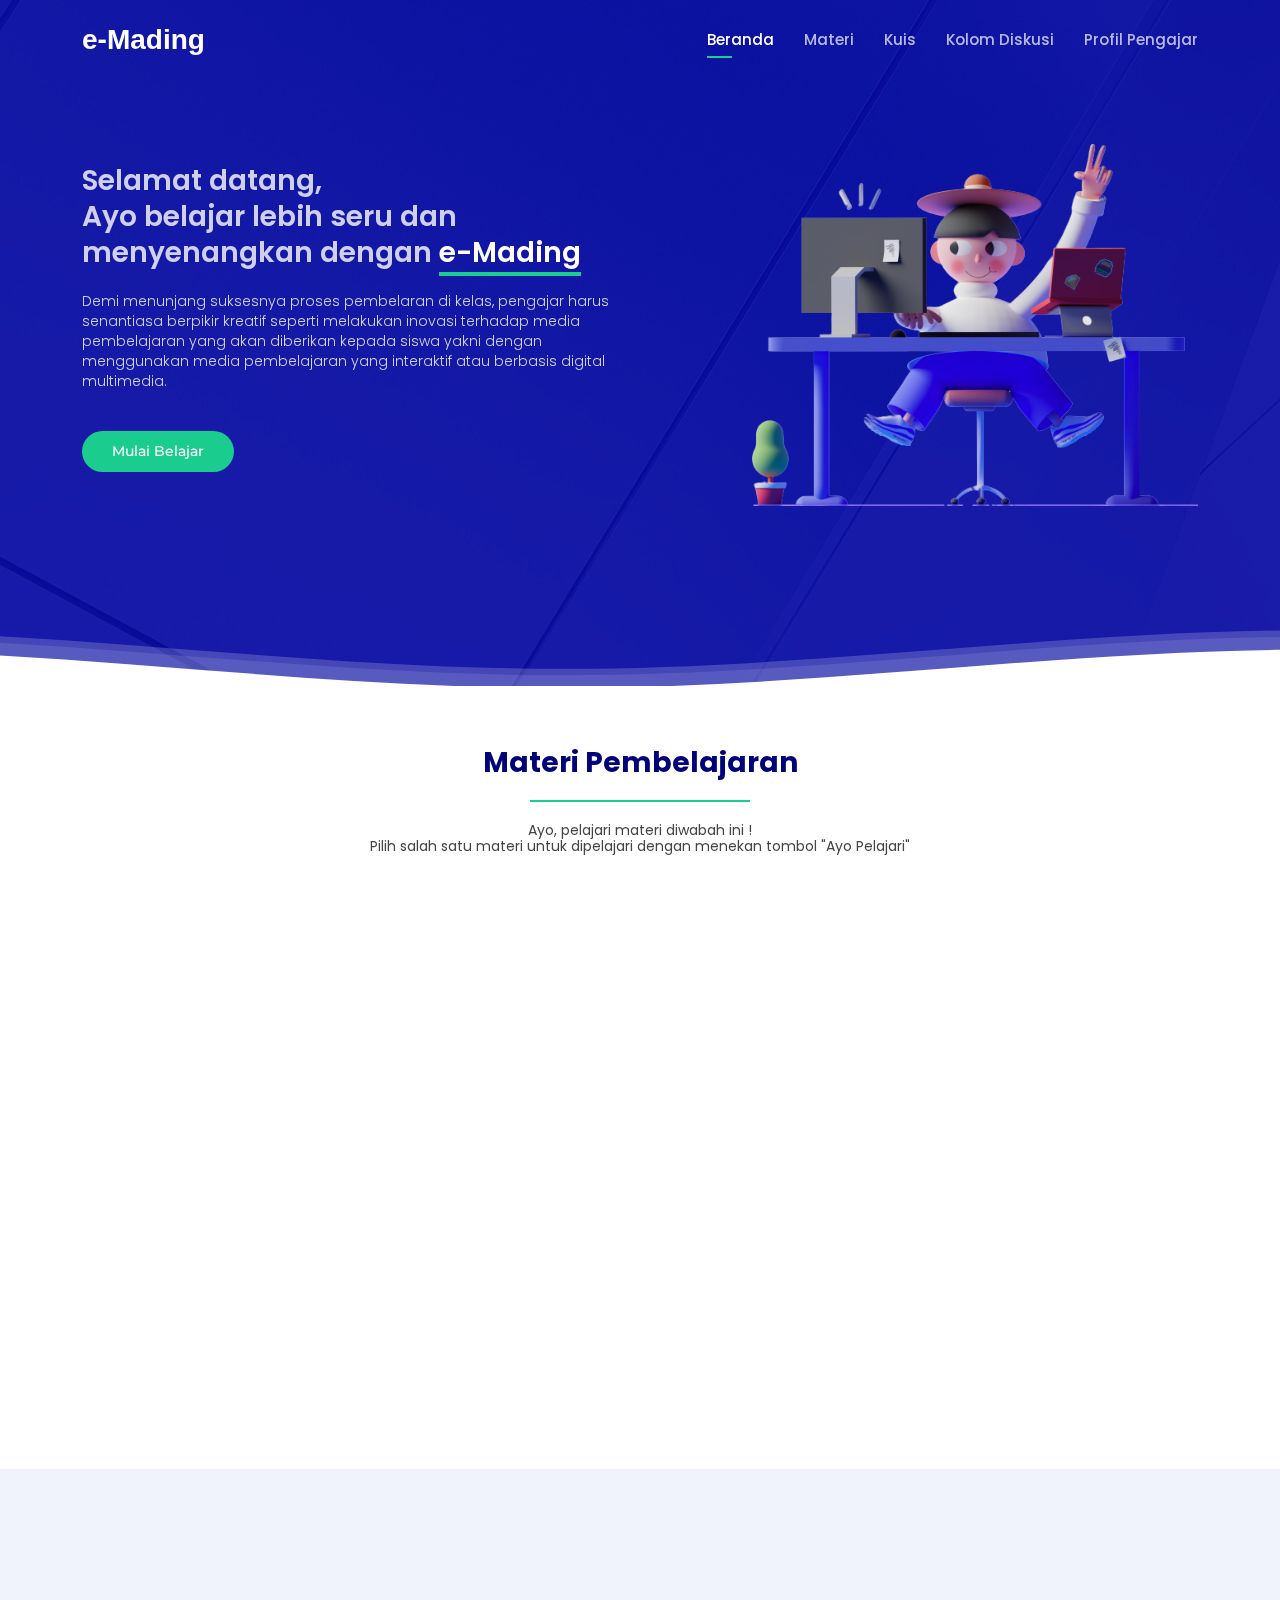
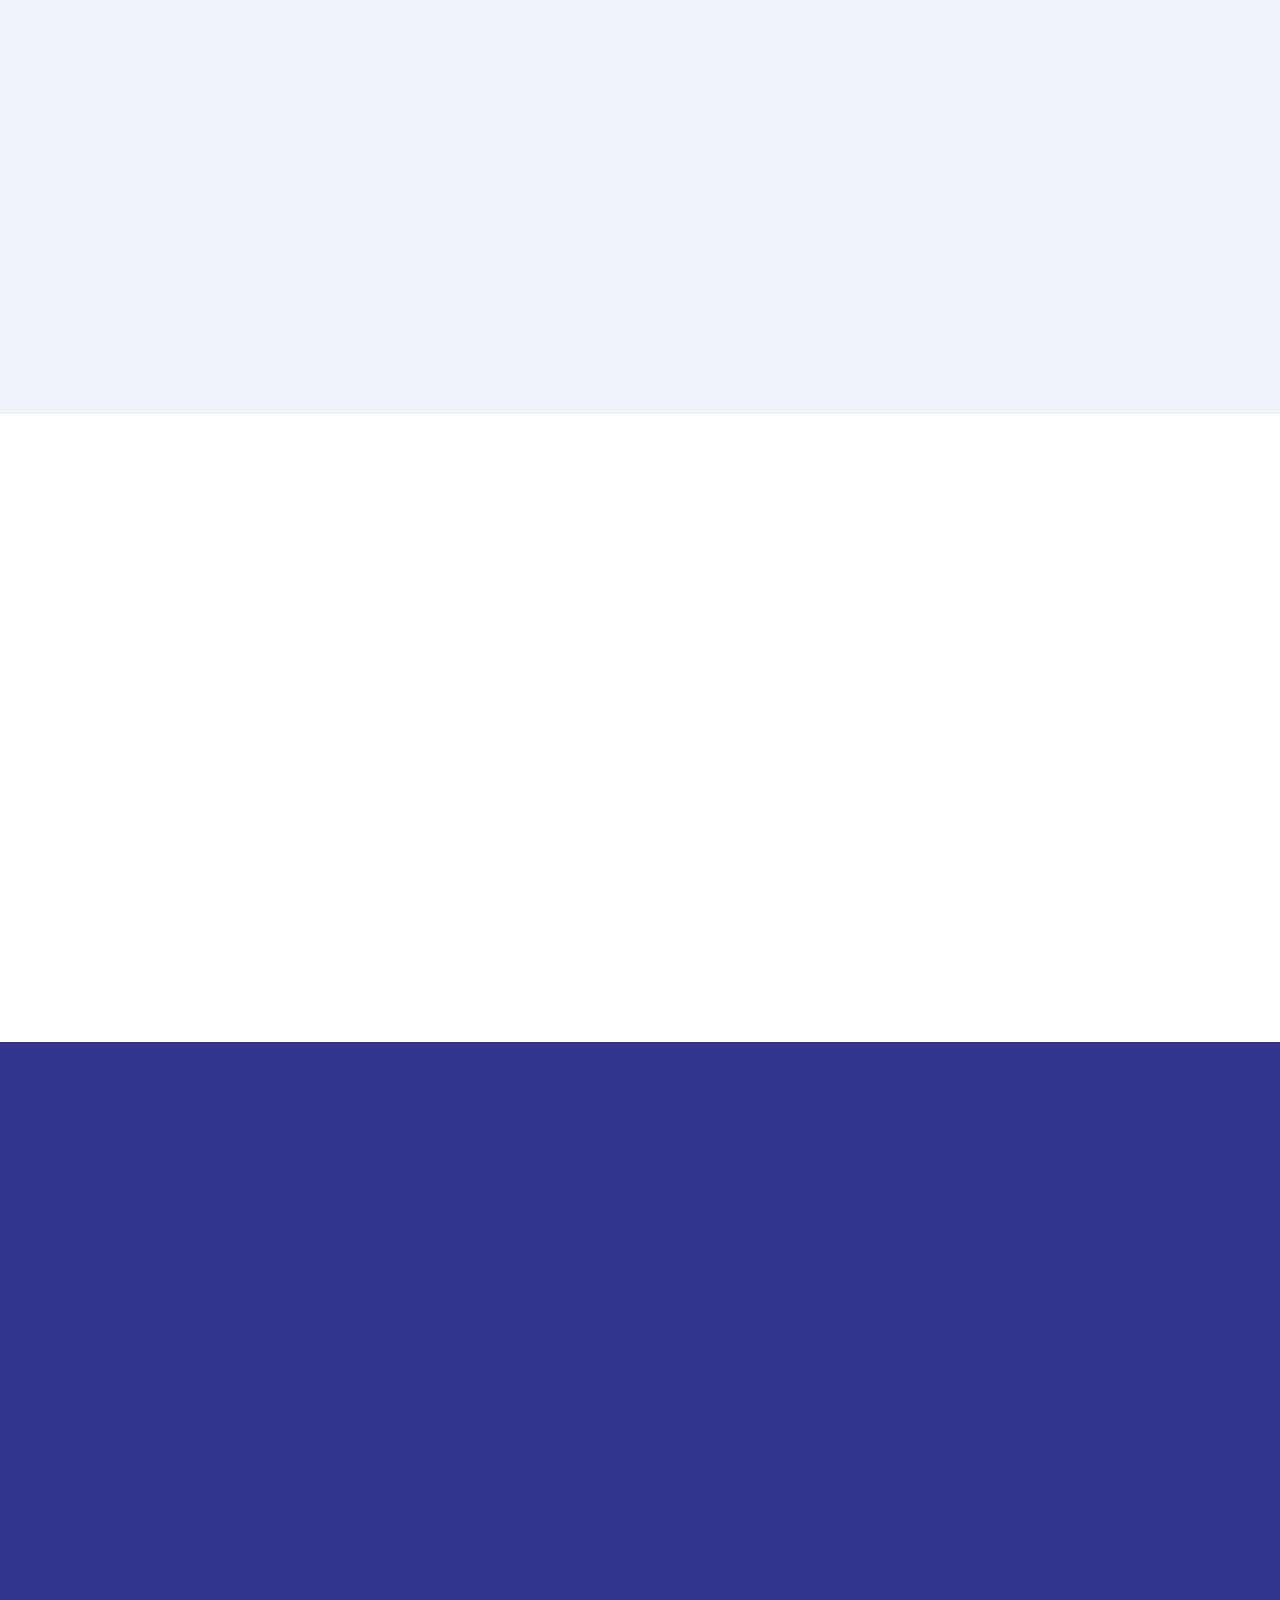
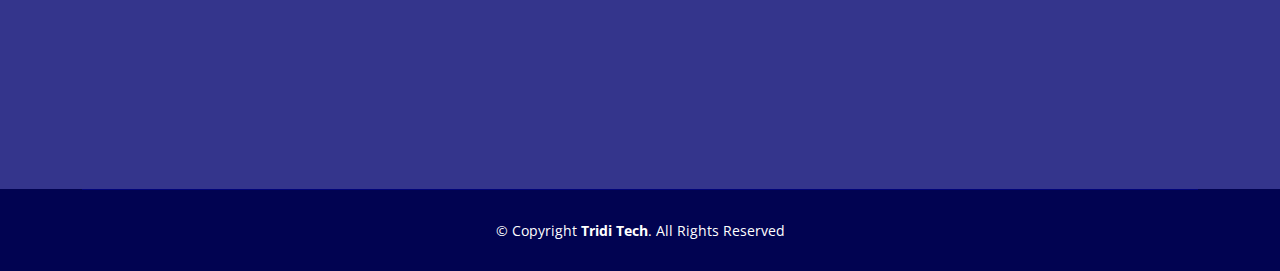
==== index.html @ 6691576b "first commit" ====
<!DOCTYPE html>
<html lang="en">

<head>
  <meta charset="utf-8">
  <meta content="width=device-width, initial-scale=1.0" name="viewport">

  <title>e-Mading - Media pembelajaran interaktif</title>
  <meta content="" name="description">
  <meta content="" name="keywords">

  <!-- Favicons -->
  <link href="assets/img/favicon.png" rel="icon">
  <link href="assets/img/apple-touch-icon.png" rel="apple-touch-icon">

  <!-- Google Fonts -->
  <link href="https://fonts.googleapis.com/css?family=Open+Sans:300,300i,400,400i,600,600i,700,700i|Montserrat:300,300i,400,400i,500,500i,600,600i,700,700i|Poppins:300,300i,400,400i,500,500i,600,600i,700,700i" rel="stylesheet">

  <!-- Vendor CSS Files -->
  <link href="assets/vendor/aos/aos.css" rel="stylesheet">
  <link rel="stylesheet" href="https://cdn.jsdelivr.net/npm/bootstrap@4.1.3/dist/css/bootstrap.min.css" integrity="sha384-MCw98/SFnGE8fJT3GXwEOngsV7Zt27NXFoaoApmYm81iuXoPkFOJwJ8ERdknLPMO" crossorigin="anonymous">
  <link href="assets/vendor/bootstrap/css/bootstrap.min.css" rel="stylesheet">
  <link href="assets/vendor/bootstrap-icons/bootstrap-icons.css" rel="stylesheet">
  <link href="assets/vendor/boxicons/css/boxicons.min.css" rel="stylesheet">
  <link href="assets/vendor/glightbox/css/glightbox.min.css" rel="stylesheet">
  <link href="assets/vendor/remixicon/remixicon.css" rel="stylesheet">
  <link href="assets/vendor/swiper/swiper-bundle.min.css" rel="stylesheet">

  <!-- Template Main CSS File -->
  <link href="assets/css/style.css" rel="stylesheet">

  <!-- =======================================================
  * Template Name: Bootslander - v4.7.1
  * Template URL: https://bootstrapmade.com/bootslander-free-bootstrap-landing-page-template/
  * Author: BootstrapMade.com
  * License: https://bootstrapmade.com/license/
  ======================================================== -->
</head>

<body>

  <!-- ======= Header ======= -->
  <header id="header" class="fixed-top d-flex align-items-center header-transparent">
    <div class="container d-flex align-items-center justify-content-between">

      <div class="logo">
        <h1><a href="#"><span>e-Mading</span></a></h1>
        <!-- Uncomment below if you prefer to use an image logo -->
        <!-- <a href="index.html"><img src="assets/img/logo.png" alt="" class="img-fluid"></a>-->
      </div>

      <nav id="navbar" class="navbar">
        <ul>
          <li><a class="nav-link scrollto active" href="#hero">Beranda</a></li>
          <li><a class="nav-link scrollto" href="#materi">Materi</a></li>
          <li><a class="nav-link scrollto" href="#kuis">Kuis</a></li>
          <li><a class="nav-link scrollto" href="#comment">Kolom Diskusi</a></li>
          <li><a class="nav-link scrollto" href="#profile">Profil Pengajar</a></li>
        </ul>
        <i class="bi bi-list mobile-nav-toggle"></i>
      </nav><!-- .navbar -->

    </div>
  </header><!-- End Header -->

  <!-- ======= Hero Section ======= -->
  <section id="hero">

    <div class="container">
      <div class="row justify-content-between">
        <div class="col-lg-6 pt-5 pt-lg-0 order-2 order-lg-1 d-flex align-items-center">
          <div data-aos="zoom-out">
            <h1>Selamat datang, <br /> Ayo belajar lebih seru dan menyenangkan dengan <span>e-Mading</span></h1>
            <h2>Demi menunjang suksesnya proses pembelaran di kelas, pengajar harus senantiasa berpikir kreatif seperti
              melakukan inovasi terhadap media pembelajaran yang akan diberikan kepada siswa yakni dengan menggunakan
              media pembelajaran yang interaktif atau berbasis digital multimedia.</h2>
            <div class="text-center text-lg-start">
              <a href="#materi" class="btn-get-started scrollto">Mulai Belajar</a>
            </div>
          </div>
        </div>
        <div class="col-lg-5 order-1 order-lg-2 hero-img" data-aos="zoom-out" data-aos-delay="300">
          <img src="assets/img/hero-img.png" class="img-fluid animated" alt="">
        </div>
      </div>
    </div>

    <svg class="hero-waves" xmlns="http://www.w3.org/2000/svg" xmlns:xlink="http://www.w3.org/1999/xlink" viewBox="0 24 150 28 " preserveAspectRatio="none">
      <defs>
        <path id="wave-path" d="M-160 44c30 0 58-18 88-18s 58 18 88 18 58-18 88-18 58 18 88 18 v44h-352z">
      </defs>
      <g class="wave1">
        <use xlink:href="#wave-path" x="50" y="3" fill="rgba(255,255,255, .1)">
      </g>
      <g class="wave2">
        <use xlink:href="#wave-path" x="50" y="0" fill="rgba(255,255,255, .2)">
      </g>
      <g class="wave3">
        <use xlink:href="#wave-path" x="50" y="9" fill="#fff">
      </g>
    </svg>

  </section><!-- End Hero -->

  <main id="main">

    <!-- ====== Materi Section ======-->
    <section id="materi" class="materi">
      <div class="container">
        <div class="section-title" data-aos="fade-up">
          <h2>Materi Pembelajaran</h2>
          <p>Ayo, pelajari materi diwabah ini ! <br /> Pilih salah satu materi untuk dipelajari dengan menekan tombol
            "Ayo Pelajari"</p>
        </div>
        <div class="row" data-aos="fade-left">
          <div class="col-lg-4 col-md-6">
            <div class="card" data-aos="zoom-in" data-aos-delay="100">
              <div class="pic"><img src="assets/img/materi/materi-1.jpg" class="img-fluid" alt=""></div>
              <div class="member-info">
                <h4>Iklan Media Cetak</h4>
                <span>Apa yang dimaksud dengan iklan media cetak dan fungsinya ?</span>
              </div>
            </div>
            <a href="./materi1.html" class="btn btn-learn" role="button" aria-pressed="true">Ayo Pelajari</a>
          </div>

          <div class="col-lg-4 col-md-6 mt-5 mt-md-0">
            <div class="card" data-aos="zoom-in" data-aos-delay="100">
              <div class="pic"><img src="assets/img/materi/materi-2.jpg" class="img-fluid" alt=""></div>
              <div class="member-info">
                <h4>Organ Pencernaan Manusia</h4>
                <span>Apa saja bagian-bagian dari sistem pencernaan pada manusia ?</span>
              </div>
            </div>
            <a href="./materi2.html" class="btn btn-learn" role="button" aria-pressed="true">Ayo Pelajari</a>
          </div>

          <div class="col-lg-4 col-md-6 mt-5 mt-md-0">
            <div class="card" data-aos="zoom-in" data-aos-delay="100">
              <div class="pic"><img src="assets/img/materi/materi-3.jpg" class="img-fluid" alt=""></div>
              <div class="member-info">
                <h4>Tangga Nada</h4>
                <span>Apa saja ciri-ciri lagu tangga nada mayor dan tangga nada minor ?</span>
              </div>
            </div>
            <a href="./materi3.html" class="btn btn-learn" role="button" aria-pressed="true">Ayo Pelajari</a>
          </div>
        </div>
      </div>
    </section>
    <!-- ====== End of Materi Section ======-->

    <!-- ======= About Section ======= -->
    <section id="kuis" class="kuis">
      <div class="container-fluid">
        <div class="section-title" data-aos="fade-up">
          <h2>Evaluasi Pemahamanmu</h2>
          <p>Ayo, kerjakan kuis ! <br /> Evaluasi pemahamanmu mengenai materi yang sudah dipelajari dengan mengerjakan
            kuis ini</p>
        </div>

        <div class="row">
          <div class="col-xl-5 col-lg-6 video-box d-flex justify-content-center align-items-stretch" data-aos="fade-right">
            <!-- <a href="https://www.youtube.com/watch?v=jDDaplaOz7Q" class="venobox play-btn mb-4" data-vbtype="video" data-autoplay="true"></a> -->
          </div>

          <div class="col-xl-7 col-lg-6 icon-boxes d-flex flex-column align-items-stretch justify-content-center px-lg-5" data-aos="fade-left">

            <div class="icon-box" data-aos="zoom-in" data-aos-delay="100">
              <div class="icon"><i class="bx bx-book"></i></div>
              <h4 class="title"><a>Pelajari Materi</a></h4>
              <p class="description">Pilih dan pelajari materi yang telah disediakan</p>
            </div>

            <div class="icon-box" data-aos="zoom-in" data-aos-delay="200">
              <div class="icon"><i class="bx bx-check-circle"></i></div>
              <h4 class="title"><a>Kuasai Materi</a></h4>
              <p class="description">Pahami setiap pembahasan materi dengan baik</p>
            </div>

            <div class="icon-box" data-aos="zoom-in" data-aos-delay="300">
              <div class="icon"><i class="bx bx-notepad"></i></div>
              <h4 class="title"><a>Kerjakan Kuis</a></h4>
              <p class="description">Ukur pemahamanmu mengenai materi yang sudah kamu pelajari</p>
            </div>

            <a role="button" class="btn btn-kuis" href="./kuis.html">Mulai Kerjakan Kuis</a>

          </div>

        </div>


      </div>
    </section>
    <!-- End About Section -->

    <!-- ======= Contact Section ======= -->
    <section id="comment" class="comment">
      <div class="container">

        <div class="section-title" data-aos="fade-up">
          <h2>Kolom Diskusi</h2>
          <p>Bagikan pendapatmu dan berdiskusi dengan peserta lainnya, tentang materi yang sudah kamu pelajari</p>
        </div>

        <div class="row">
          <div class="col-lg-6" data-aos="fade-right" data-aos-delay="100">
            <div class="comment-box">
              <div class="chat-wrapper">
                <div class="chat-box">
                  <div class="name">Justin Bieber</div>
                  <div class="desc">Wow, materinya sangat menarik</div>
                </div>

                <div class="chat-box">
                  <div class="name">Selena Gomez</div>
                  <div class="desc">Sangat baik, dari segi tampilan dan penggunaan cukup mudah. Materi yang dibagikan juga sangat bermanfaat</div>
                </div>

                <div class="chat-box">
                  <div class="name">Ghozali Everyday</div>
                  <div class="desc">Wah, sangat interaktif. Setelah belajar kita bisa mengerjakan kuis untuk mengukur pemahaman kita.</div>
                </div>

                <div class="chat-box">
                  <div class="name">Elon Musk</div>
                  <div class="desc">Kalo bisa lebih ditambah lagi materi-materinya. Sejauh ini sudah cukup baik</div>
                </div>
              </div>
            </div>
          </div>

          <div class="col-lg-6 mt-5 mt-lg-0" data-aos="fade-right" data-aos-delay="100">
            <div class="comment-box">
              <form action="forms/contact.php" method="post" role="form" class="comment-form">
                <div class="row">
                  <div class="col-md-12 form-group">
                    <input type="text" name="name" class="form-control" id="name" placeholder="Nama" required>
                  </div>
                </div>
                <div class="form-group mt-3">
                  <textarea class="form-control" name="message" rows="7" placeholder="Message" required></textarea>
                </div>
                <button class="btn btn-success" type="submit">Kirim Komentar</button>
              </form>
            </div>
          </div>
        </div>
    </section>
    <!-- End Contact Section -->
    
        <!-- ======= Testimonials Section ======= -->
    <section id="profile" class="testimonials">
      <div class="container">

        <div class="testimonials-slider swiper" data-aos="fade-up" data-aos-delay="100">
          <div class="swiper-wrapper">

            <div class="swiper-slide">
              <div class="testimonial-item">
                <img src="assets/img/undiksha-logo.png" class="testimonial-img" alt="">
                <h3>Gusti Ayu Nyoman Tisia Purnianingrum</h3>
                <h4>1811031102</h4>
                <h4>Jurusan : Pendidikan Dasar</h4>
                <i class="bx bxs-quote-alt-left quote-icon-left"></i> </br>
                <strong>TUJUAN PEMBELAJARAN </strong> </br>
                1.	Dengan membaca materi pada e-mading, siswa mampu mengenal dan menyebutkan unsur-unsur iklan dengan benar. </br>
                2.	Dengan mengamati contoh iklan pada e-mading, siswa mampu menemukan informasi yang terkandung dalam iklan dengan benar. </br>
                3.	Dengan membaca materi pada e-mading, siswa mampu mendeskripsikan organ-organ pencernaan pada manusia dengan benar. </br>
                4.	Dengan mengamati video dan diskusi pada e-mading, siswa mampu membuat diagram alur proses pencernaan manusia dengan benar. </br>
                5.	Dengan membaca materi pada e-mading dan bimbingan guru, siswa mampu menguraikan ciri-ciri lagu bertangga nada mayor dan minor dengan benar. </br>
                6.	Dengan membaca materi dan mengamati contoh lagu, siswa mampu menyanyikan lagu sesuai dengan tangga nada dengan benar. </br>

                <i class="bx bxs-quote-alt-right quote-icon-right"></i>
              </div>
            </div>
            
            <div class="swiper-slide">
              <div class="testimonial-item">
                <p>
                <strong>
                Tema 3 (Makanan Sehat) </br>
                Subtema 1 ( Bagaimana Tubuh Mengolah Makanan) </br>
                Pembelajaran 2 </br></br>
                </strong>

                <strong>Kompotensi Dasar (KD)</strong> </br></br>
                
                <strong> Bahasa Indonesia </strong></br>
                <strong>Kompetensi Dasar (KD) </strong></br>
                3.4 Menganalisis informasi yang disampaikan paparan iklan dari media cetak atau elektronik </br>
                4.4 Memeragakan kembali informasi yang disampaikan paparan iklan dari media cetak atau elektronik dengan bantuan lisan, tulis, dan visual </br></br>

                <strong>IPA</strong> </br>
                <strong>Kompetensi Dasar (KD)</strong> </br>
                3.3. Menjelaskan organ pencernaan dan fungsinya pada hewan dan manusia serta cara memelihara kesehatan organ pencernaan manusia </br>
                4.3. Menyajikan karya tentang konsep organ dan fungsi pencernaan pada hewan atau manusia </br></br>

                <strong>SBdP</strong> </br>
                <strong>Kompetensi Dasar (KD)</strong> </br>
                3.2 Memahami tangga nada. </br>
                4.2 Menyanyikan lagu-lagu dalam berbagai tangga nada dengan iringan musik </br>
                </p>
              </div>
            </div>
            
          </div>
          <div class="swiper-pagination"></div>
        </div>

      </div>
    </section>
    <!-- End Testimonials Section -->

  </main><!-- End #main -->

  <!-- ======= Footer ======= -->
  <footer id="footer">

    <div class="container">
      <div class="copyright">
        &copy; Copyright <strong><span>Tridi Tech</span></strong>. All Rights Reserved
      </div>
    </div>
  </footer>
  <!-- End Footer -->

  <a href="#" class="back-to-top d-flex align-items-center justify-content-center"><i class="bi bi-arrow-up-short"></i></a>
  <div id="preloader"></div>

  <!-- Vendor JS Files -->
  <script src="assets/vendor/purecounter/purecounter.js"></script>
  <script src="assets/vendor/aos/aos.js"></script>
  <script src="assets/vendor/bootstrap/js/bootstrap.bundle.min.js"></script>
  <script src="assets/vendor/glightbox/js/glightbox.min.js"></script>
  <script src="assets/vendor/swiper/swiper-bundle.min.js"></script>
  <script src="assets/vendor/php-email-form/validate.js"></script>
  <script src="https://code.jquery.com/jquery-3.3.1.slim.min.js" integrity="sha384-q8i/X+965DzO0rT7abK41JStQIAqVgRVzpbzo5smXKp4YfRvH+8abtTE1Pi6jizo" crossorigin="anonymous"></script>
<script src="https://cdn.jsdelivr.net/npm/popper.js@1.14.3/dist/umd/popper.min.js" integrity="sha384-ZMP7rVo3mIykV+2+9J3UJ46jBk0WLaUAdn689aCwoqbBJiSnjAK/l8WvCWPIPm49" crossorigin="anonymous"></script>
<script src="https://cdn.jsdelivr.net/npm/bootstrap@4.1.3/dist/js/bootstrap.min.js" integrity="sha384-ChfqqxuZUCnJSK3+MXmPNIyE6ZbWh2IMqE241rYiqJxyMiZ6OW/JmZQ5stwEULTy" crossorigin="anonymous"></script>

  <!-- Template Main JS File -->
  <script src="assets/js/main.js"></script>

</body>

<div class="modal fade" id="kuisModal" tabindex="-1" role="dialog" aria-labelledby="exampleModalCenterTitle" aria-hidden="true">
  <div class="modal-dialog modal-dialog-centered" role="document">
    <div class="modal-content">
      <div class="modal-header">
        <h5 class="modal-title" id="exampleModalLongTitle">Modal title</h5>
        <button type="button" class="close" data-dismiss="modal" aria-label="Close">
          <span aria-hidden="true">&times;</span>
        </button>
      </div>
      <div class="modal-body">
        ...
      </div>
      <div class="modal-footer">
        <button type="button" class="btn btn-secondary" data-dismiss="modal">Close</button>
        <button type="button" class="btn btn-primary">Save changes</button>
      </div>
    </div>
  </div>
</div>

</html>
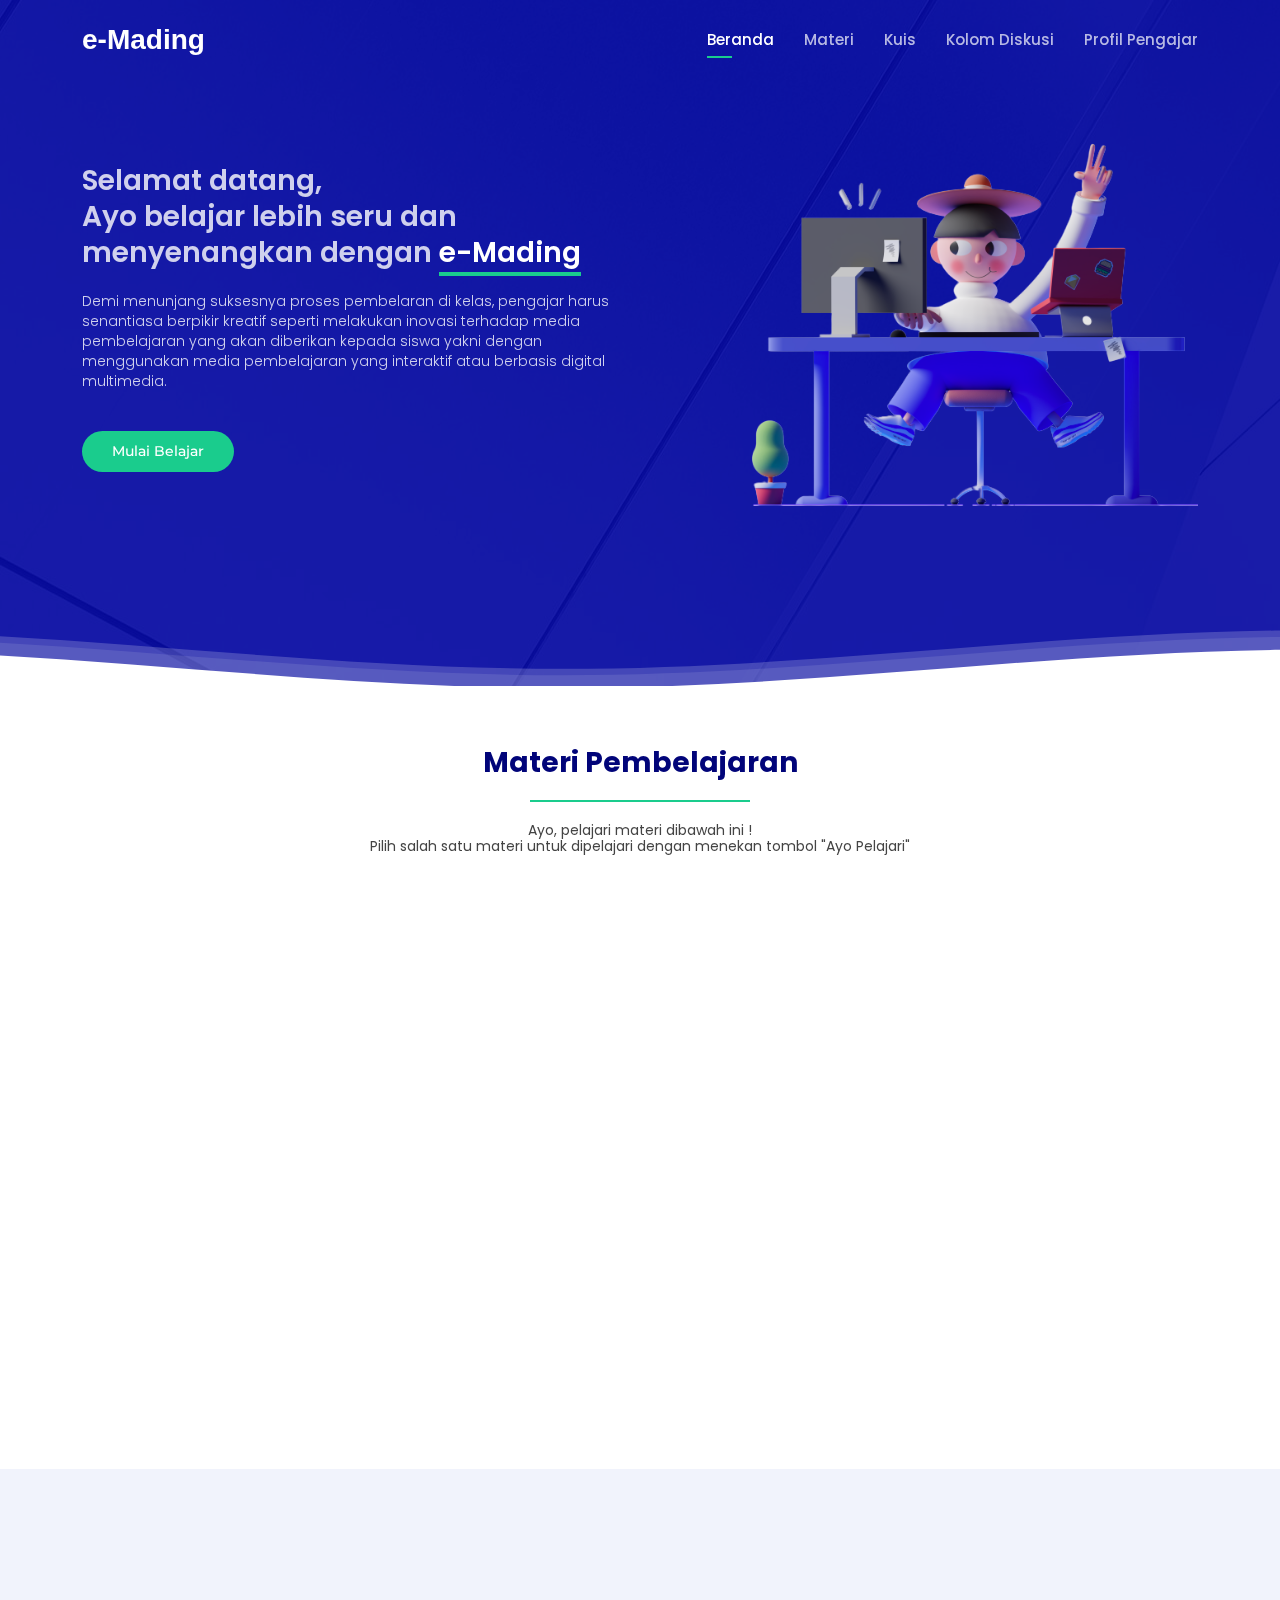
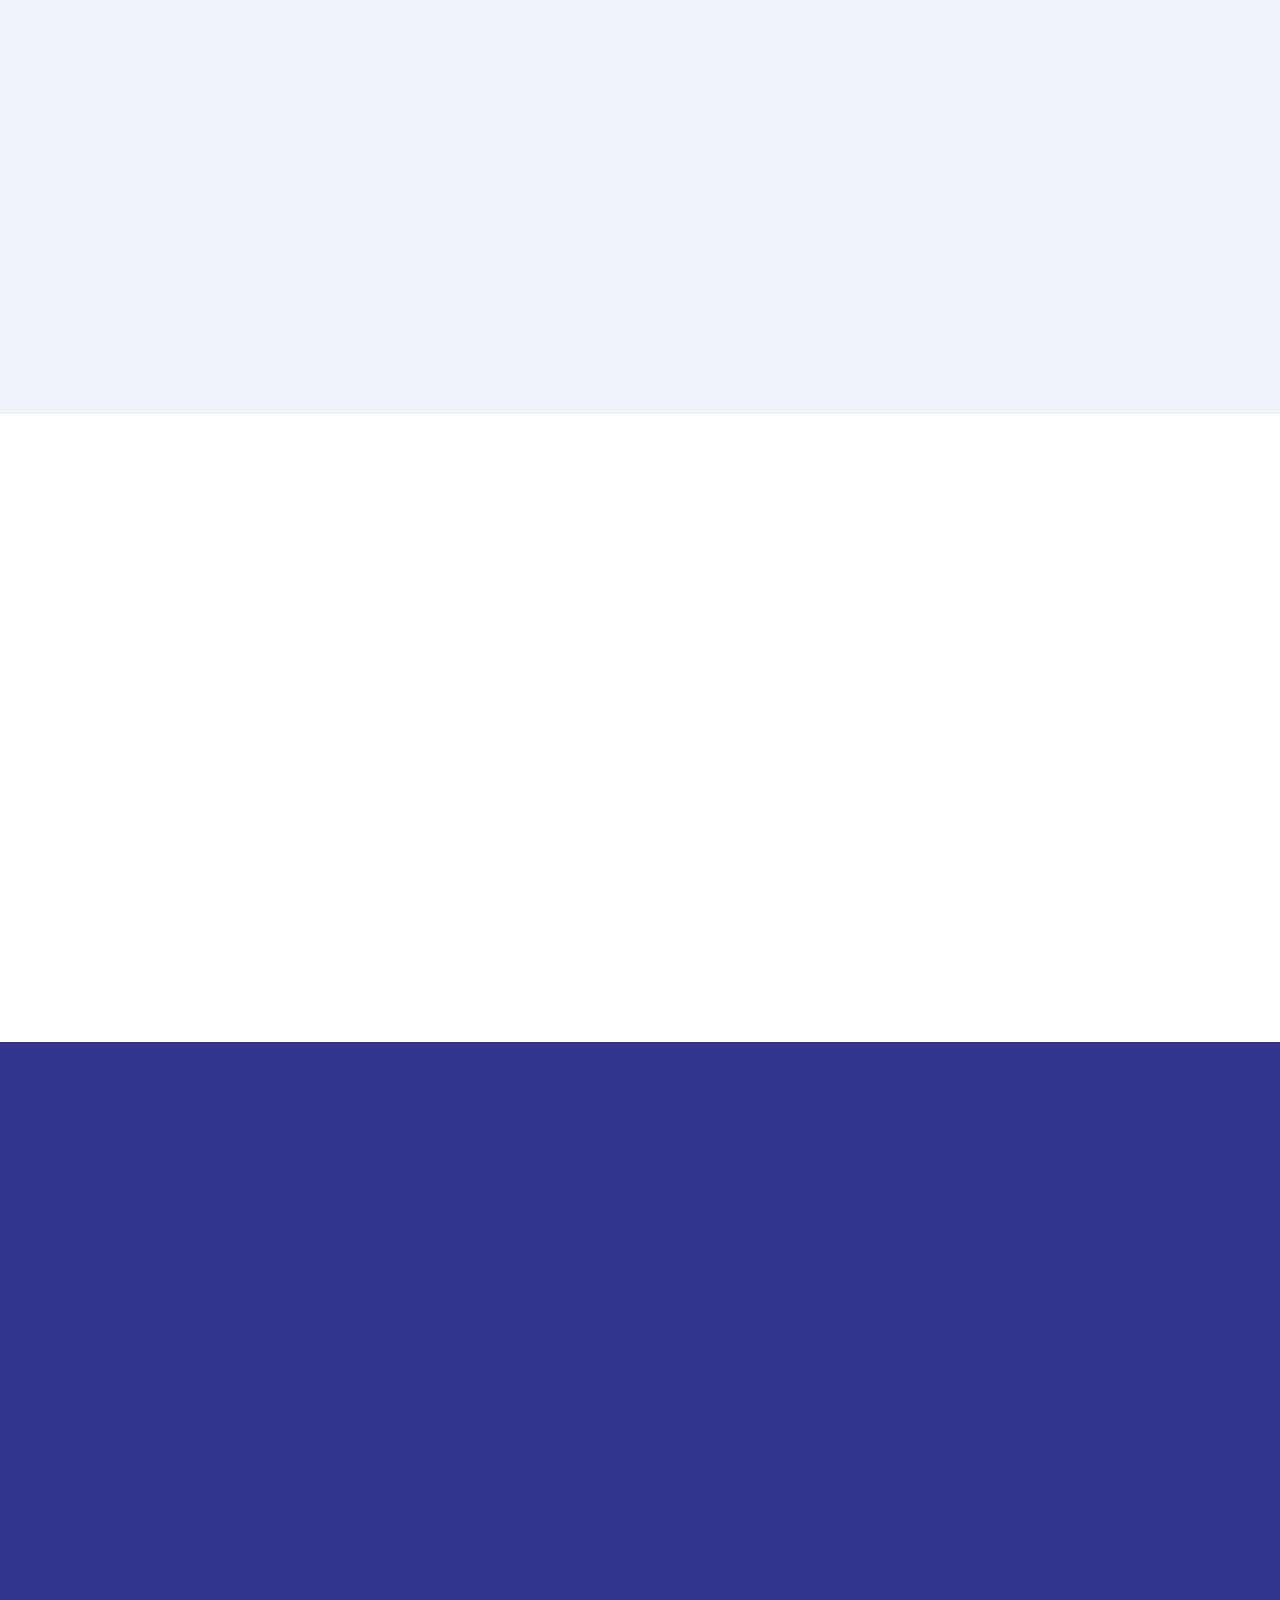
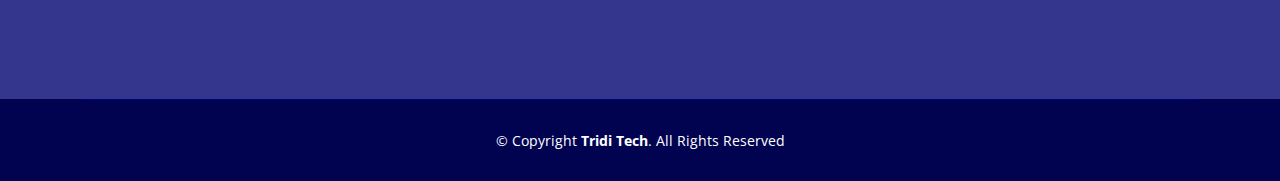
==== commit a8e46767: "after revision" ====
--- a/index.html
+++ b/index.html
@@ -109,7 +109,7 @@
       <div class="container">
         <div class="section-title" data-aos="fade-up">
           <h2>Materi Pembelajaran</h2>
-          <p>Ayo, pelajari materi diwabah ini ! <br /> Pilih salah satu materi untuk dipelajari dengan menekan tombol
+          <p>Ayo, pelajari materi dibawah ini ! <br /> Pilih salah satu materi untuk dipelajari dengan menekan tombol
             "Ayo Pelajari"</p>
         </div>
         <div class="row" data-aos="fade-left">
@@ -265,12 +265,13 @@
                 <h4>Jurusan : Pendidikan Dasar</h4>
                 <i class="bx bxs-quote-alt-left quote-icon-left"></i> </br>
                 <strong>TUJUAN PEMBELAJARAN </strong> </br>
-                1.	Dengan membaca materi pada e-mading, siswa mampu mengenal dan menyebutkan unsur-unsur iklan dengan benar. </br>
-                2.	Dengan mengamati contoh iklan pada e-mading, siswa mampu menemukan informasi yang terkandung dalam iklan dengan benar. </br>
-                3.	Dengan membaca materi pada e-mading, siswa mampu mendeskripsikan organ-organ pencernaan pada manusia dengan benar. </br>
-                4.	Dengan mengamati video dan diskusi pada e-mading, siswa mampu membuat diagram alur proses pencernaan manusia dengan benar. </br>
-                5.	Dengan membaca materi pada e-mading dan bimbingan guru, siswa mampu menguraikan ciri-ciri lagu bertangga nada mayor dan minor dengan benar. </br>
-                6.	Dengan membaca materi dan mengamati contoh lagu, siswa mampu menyanyikan lagu sesuai dengan tangga nada dengan benar. </br>
+                1.	Dengan membaca materi pada e-mading, siswa mampu merinci unsur-unsur iklan dengan benar. <br/>
+                2.	Dengan mengamati contoh iklan pada e-mading, siswa mampu menemukan informasi yang terkandung dalam iklan dengan benar.<br/>
+                3.	Dengan membaca materi pada e-mading, siswa mampu merinci organ-organ pencernaan pada manusia dengan benar.<br/>
+                4.	Dengan mengamati video dan diskusi pada e-mading, siswa mampu membuat diagram alur proses pencernaan manusia dengan benar.<br/>
+                5.	Dengan membaca materi pada e-mading dan bimbingan guru, siswa mampu menguraikan ciri-ciri lagu bertangga nada mayor dan minor dengan benar.<br/>
+                6.	Dengan membaca materi dan mengamati contoh lagu, siswa mampu menyanyikan lagu sesuai dengan tangga nada dengan benar.<br/>
+
 
                 <i class="bx bxs-quote-alt-right quote-icon-right"></i>
               </div>
@@ -279,13 +280,13 @@
             <div class="swiper-slide">
               <div class="testimonial-item">
                 <p>
-                <strong>
+                <!-- <strong>
                 Tema 3 (Makanan Sehat) </br>
                 Subtema 1 ( Bagaimana Tubuh Mengolah Makanan) </br>
                 Pembelajaran 2 </br></br>
-                </strong>
-
-                <strong>Kompotensi Dasar (KD)</strong> </br></br>
+                </strong> -->
+
+                <strong>Kompotensi Dasar (KD) & Indikator</strong> </br></br>
                 
                 <strong> Bahasa Indonesia </strong></br>
                 <strong>Kompetensi Dasar (KD) </strong></br>
